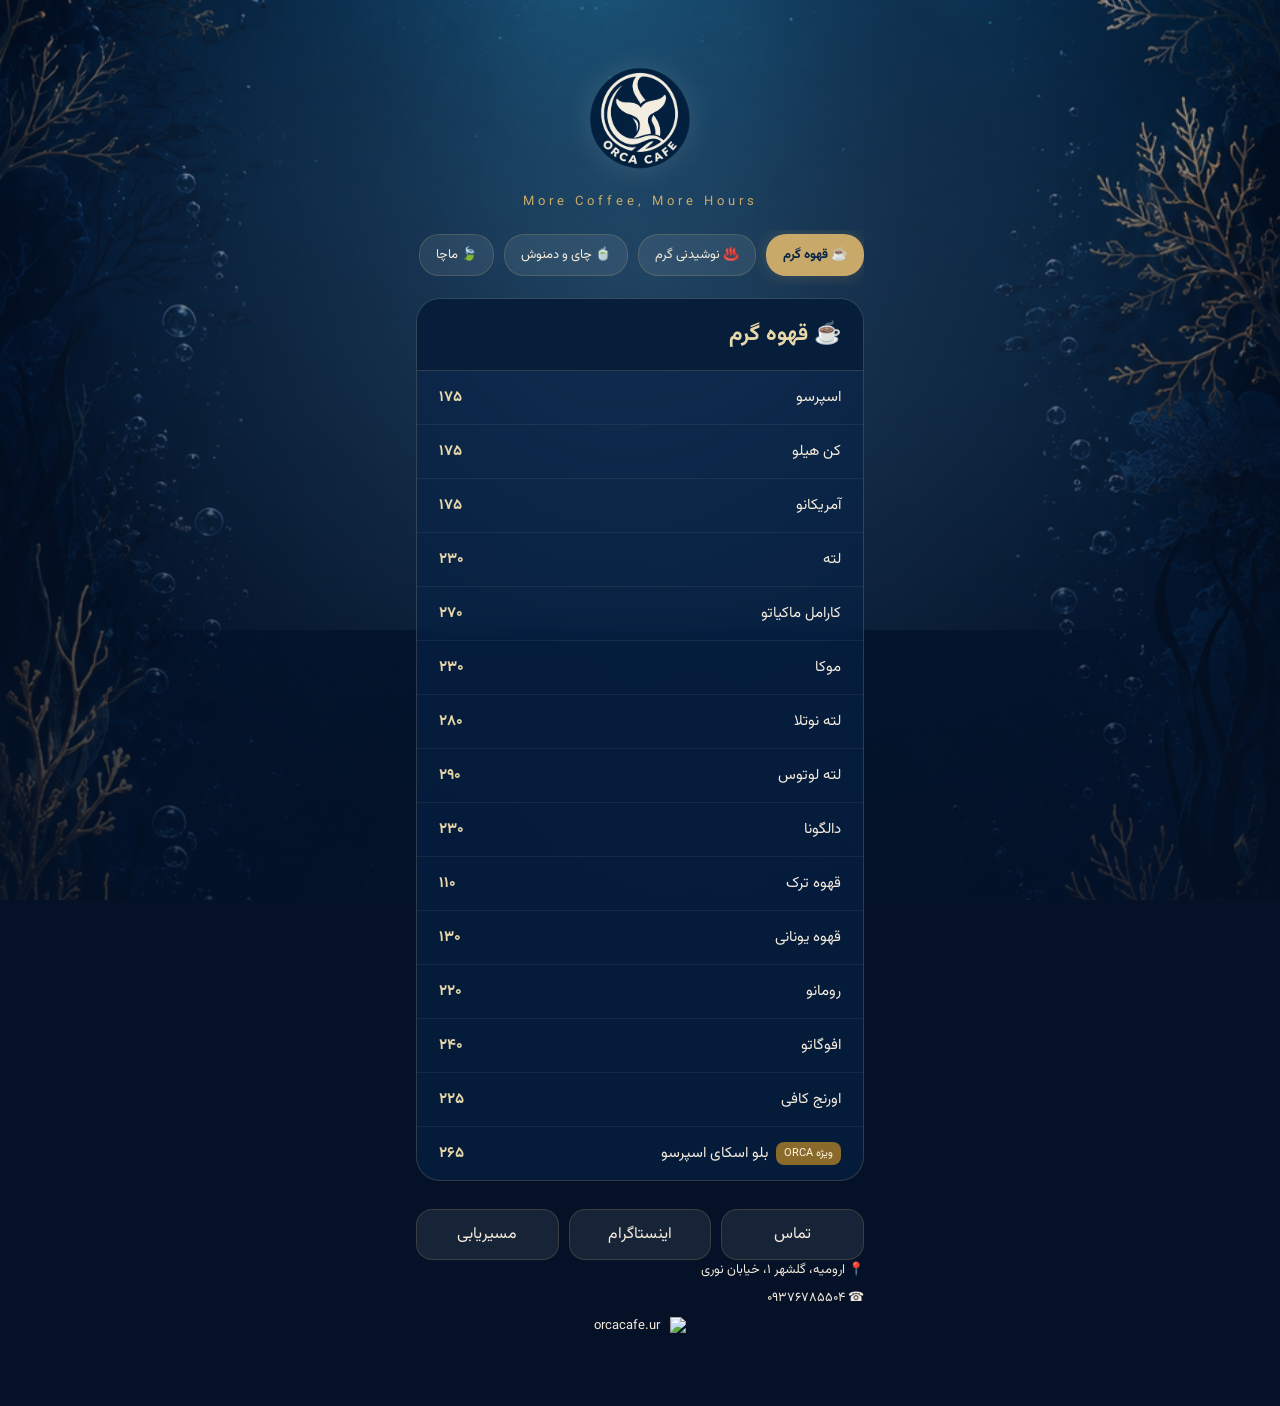
==== index.html @ fb4cee1f "Update index.html Add Instagram icon and improve navigation" ====
<!DOCTYPE html>
<html lang="fa" dir="rtl">
<head>
  <meta charset="UTF-8">
  <meta name="viewport" content="width=device-width, initial-scale=1.0">

  <title>ORCA CAFE | Menu</title>
  <meta name="theme-color" content="#041126">
  <meta name="description" content="منوی دیجیتال کافه اورکا">

  <!-- فونت فارسی -->
  <link rel="preconnect" href="https://fonts.googleapis.com">
  <link rel="preconnect" href="https://fonts.gstatic.com" crossorigin>
  <link href="https://fonts.googleapis.com/css2?family=Vazirmatn:wght@300;400;500;600;700&display=swap" rel="stylesheet">

  <link rel="stylesheet" href="style.css">
</head>

<body>

  <!-- Splash -->
  <div id="splash">

    <img src="assets/logo.png" class="splash-logo" alt="ORCA">

    <h1>ORCA</h1>
    <p>CAFE</p>

  </div>

  <!-- Background -->
  <div class="background"></div>

  <main class="container">

    <!-- Header -->
    <header class="hero">

      <img src="assets/logo.png" class="logo" alt="ORCA">

      <span class="subtitle">More Coffee, More Hours</span>

    </header>

    <!-- Category Tabs -->
    <nav id="categoryTabs" class="tabs">
      <!-- توسط JavaScript ساخته می‌شود -->
    </nav>

    <!-- Active Menu -->
    <section id="menuContainer">
      <!-- توسط JavaScript پر می‌شود -->
    </section>

    <!-- Footer -->
    <footer class="footer">
    
        <div class="footerButtons">
    
            <a href="tel:09376785504" class="btn">
                تماس
            </a>
    
            <a href="https://www.instagram.com/orcacafe.ur"
               target="_blank"
               class="btn">
                اینستاگرام
            </a>
    
            <a href="https://www.google.com/maps/search/?api=1&query=ارومیه، گلشهر ۱، خیابان نوری"
              target="_blank"
              class="btn">
              مسیریابی  
            </a>
    
        </div>
    
        <div class="info">
    
            <div class="item">
                📍 ارومیه، گلشهر ۱، خیابان نوری
            </div>
    
            <div class="item">
                ☎
                <a href="tel:09376785504">
                    ۰۹۳۷۶۷۸۵۵۰۴
                </a>
            </div>
    
            <div class="item instagram-row">
                <img src="assets/instagram.svg"
                     class="insta-icon"
                     alt="Instagram">
    
                <span>orcacafe.ur</span>
            </div>
    
        </div>
    
    </footer>

  </main>

  <script src="menu.js"></script>
  <script src="app.js"></script>

</body>
</html>
---- style.css ----
/* ======================================================
   ORCA CAFE - STYLE SHEET
   Version 1.0
====================================================== */

:root{

    --bg:#041126;
    --navy:#082347;
    --navy2:#0b2d58;

    --gold:#C8A96A;
    --gold-light:#E8D7A8;

    --text:#F5ECDD;
    --glass:rgba(8,35,71,.62);

    --border:rgba(232,215,168,.18);

}

/* ---------- Reset ---------- */

*{
    margin:0;
    padding:0;
    box-sizing:border-box;
}

html{
    scroll-behavior:smooth;
}

body{

    direction:rtl;
    font-family:'Vazirmatn',sans-serif;

    background:var(--bg);
    color:var(--text);

    min-height:100vh;
    overflow-x:hidden;

}


/* ---------- Ocean Background ---------- */

.background{

    position:fixed;
    inset:0;

    background-image:url("assets/ocean.png");
    background-size:cover;
    background-position:center;
    background-repeat:no-repeat;

    z-index:-3;

}

/* dark overlay */

.background::before{

    content:"";

    position:absolute;
    inset:0;

    background:
    linear-gradient(to bottom,
    rgba(4,17,38,.35),
    rgba(4,17,38,.60),
    rgba(4,17,38,.82));

}

/* moving light */

.background::after{

    content:"";

    position:absolute;

    width:140%;
    height:80%;

    left:-20%;
    top:-10%;

    background:
    radial-gradient(circle,
    rgba(160,220,255,.18),
    transparent 65%);

    animation:lightMove 12s ease-in-out infinite;

}

@keyframes lightMove{

    0%{transform:translateY(-20px);}
    50%{transform:translateY(30px);}
    100%{transform:translateY(-20px);}

}


/* ---------- Splash ---------- */

#splash{

    position:fixed;
    inset:0;

    background:#041126;

    display:flex;
    flex-direction:column;
    justify-content:center;
    align-items:center;

    z-index:999;

    animation:splashHide .8s ease forwards;
    animation-delay:1.2s;

}

@keyframes splashHide{

    to{
        opacity:0;
        visibility:hidden;
    }

}

.splash-logo{

    width:120px;
    margin-bottom:18px;

    animation:logoPop .8s ease;

}

@keyframes logoPop{

    from{
        transform:scale(.82);
        opacity:.2;
    }

    to{
        transform:scale(1);
        opacity:1;
    }

}

#splash h1{

    font-size:52px;
    letter-spacing:5px;
    font-weight:300;

}

#splash p{

    margin-top:8px;

    color:var(--gold);

    letter-spacing:8px;
    font-size:14px;

}


/* ---------- Layout ---------- */

.container{

    width:min(100%,480px);
    margin:auto;

    padding:22px 16px 28px;

}

.hero{

    display:flex;
    flex-direction:column;
    align-items:center;

    padding-top:42px;
    padding-bottom:18px;

}

.logo{

    width:118px;
    margin-bottom:4px;

    filter: drop-shadow(0 0 14px rgba(255,255,255,.12));

}

.hero h1{

    font-size:44px;
    font-weight:300;
    letter-spacing:3px;

}

.subtitle{

    margin-top:6px;

    color:var(--gold);

    letter-spacing:4px;
    font-size:13px;

}


/* ---------- Category Tabs ---------- */

.tabs{

    display:flex;
    flex-direction:row;
    overflow-x:auto;

    gap:10px;

    padding:4px 0 10px;

    scrollbar-width:none;

}

.tabs::-webkit-scrollbar{
    display:none;
}

.tabs button{

    flex:0 0 auto;

    border:none;

    border-radius:20px;

    padding:10px 16px;

    background:rgba(255,255,255,.08);

    color:var(--text);

    border:1px solid rgba(200,169,106,.22);

    font-family:inherit;
    font-size:13px;

    cursor:pointer;

    transition:.25s;

}

.tabs button.active{

    background:var(--gold);
    color:#082347;

    font-weight:700;

    box-shadow:0 0 18px rgba(200,169,106,.25);

}


/* ---------- Glass Card ---------- */

.menu-card{

    margin-top:12px;

    border-radius:24px;

    background:var(--glass);

    backdrop-filter:blur(12px);

    border:1px solid var(--border);

    overflow:hidden;

    animation:fadeUp .35s ease;

}

@keyframes fadeUp{

    from{
        opacity:.2;
        transform:translateY(14px);
    }

    to{
        opacity:1;
        transform:translateY(0);
    }

}

.menu-title{

    background:rgba(7,29,56,.85);

    padding:18px 22px;

    color:var(--gold-light);

    font-size:22px;
    font-weight:700;

    border-bottom:1px solid var(--border);

}


/* ---------- Rows ---------- */

.menu-row{

    display:flex;
    justify-content:space-between;
    align-items:center;

    padding:15px 22px;

    border-bottom:1px solid rgba(255,255,255,.06);

}

.menu-row:last-child{

    border-bottom:none;

}

.item-name{

    display:flex;
    align-items:center;
    gap:8px;

    font-size:15px;

}

.price{

    color:var(--gold-light);

    font-weight:700;
    font-size:15px;

}


/* ---------- Badge ---------- */

.badge{

    background:#8A6A2A;

    color:#fff7e5;

    padding:3px 8px;

    border-radius:8px;

    font-size:11px;

}


/* ---------- Footer ---------- */

.footer{

    margin-top:28px;

    padding-bottom:24px;

}

.info{

    display:flex;
    flex-direction:column;
    gap:8px;

    margin-bottom:18px;

    color:#F0E8D8;
    font-size:13px;

}

.footerButtons{

    display:grid;
    grid-template-columns:repeat(3,1fr);

    gap:10px;

}

.btn{

    text-decoration:none;

    text-align:center;

    padding:12px 8px;

    border-radius:16px;

    background:rgba(255,255,255,.08);

    color:var(--text);

    border:1px solid rgba(200,169,106,.20);

    transition:.25s;

}

.btn:hover{

    background:var(--gold);

    color:#082347;

}


/* ---------- Mobile ---------- */

@media (max-width:420px){

    .hero h1{
        font-size:38px;
    }

    .menu-title{
        font-size:20px;
    }

    .menu-row{
        padding:13px 18px;
    }

}

/* ---------- Contact Links ---------- */

.info a,
.info a:visited{

    color: var(--text);

    text-decoration: none;

}

.info a:hover{

    color: var(--gold-light);

}
.instagram-row{

    display:flex;
    justify-content:center;
    align-items:center;
    gap:8px;

}

.insta-icon{

    width:18px;
    height:18px;

}
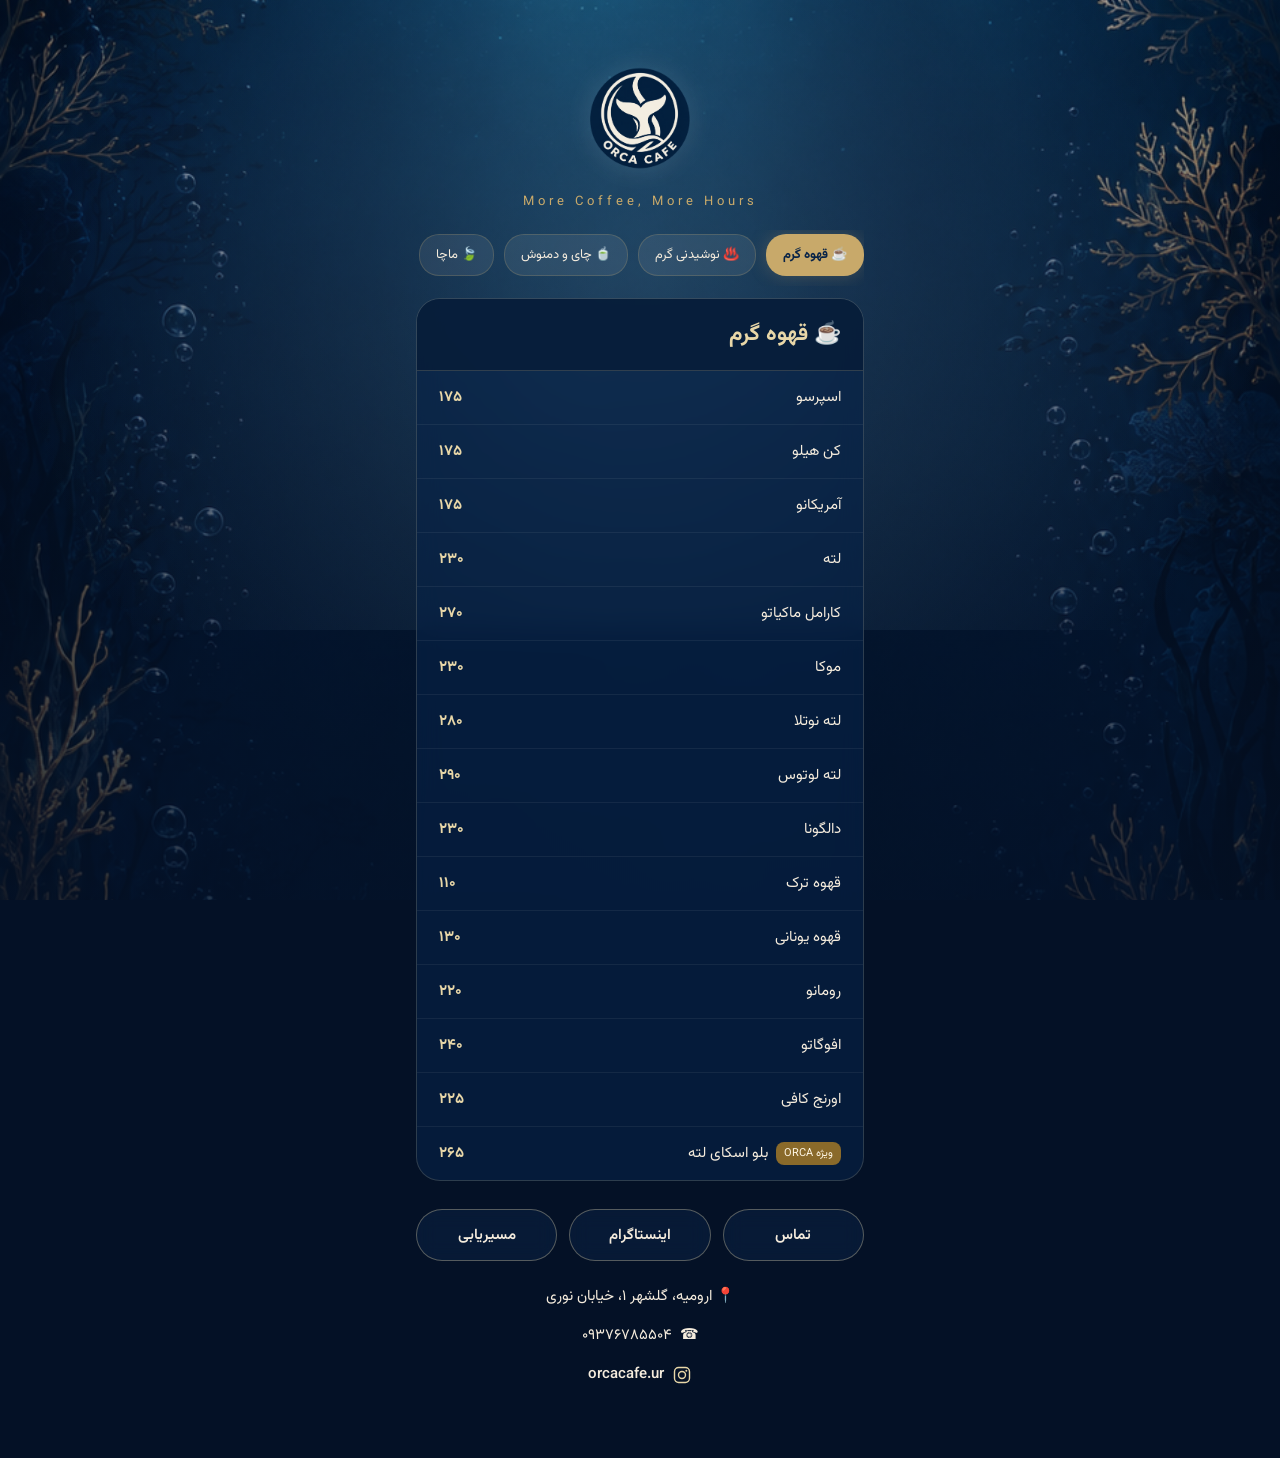
==== commit b442fa15: "Update index.html" ====
--- a/index.html
+++ b/index.html
@@ -90,11 +90,15 @@
             </div>
     
             <div class="item instagram-row">
-                <img src="assets/instagram.svg"
-                     class="insta-icon"
-                     alt="Instagram">
-    
-                <span>orcacafe.ur</span>
+              
+              <span class="social-id">
+                  orcacafe.ur
+              </span>
+              
+              <img src="assets/instagram.svg"
+                   class="insta-icon"
+                   alt="Instagram">
+
             </div>
     
         </div>
--- a/style.css
+++ b/style.css
@@ -426,27 +426,46 @@
     display:grid;
     grid-template-columns:repeat(3,1fr);
 
-    gap:10px;
+    gap:12px;
+
+    margin-bottom:22px;
 
 }
 
 .btn{
 
+    display:flex;
+    justify-content:center;
+    align-items:center;
+
+    height:52px;
+
     text-decoration:none;
 
-    text-align:center;
-
-    padding:12px 8px;
-
-    border-radius:16px;
-
-    background:rgba(255,255,255,.08);
-
-    color:var(--text);
-
-    border:1px solid rgba(200,169,106,.20);
+    color:#F5ECDD;
+
+    font-size:15px;
+    font-weight:600;
+
+    border-radius:28px;
+
+    background:rgba(14,42,82,.38);
+
+    border:1.2px solid rgba(232,215,168,.35);
+
+    backdrop-filter:blur(10px);
 
     transition:.25s;
+
+}
+
+.btn:hover{
+
+    border-color:#C8A96A;
+
+    background:rgba(18,50,95,.55);
+
+    box-shadow:0 0 18px rgba(200,169,106,.18);
 
 }
 
@@ -477,34 +496,72 @@
 
 }
 
-/* ---------- Contact Links ---------- */
-
-.info a,
-.info a:visited{
-
-    color: var(--text);
-
-    text-decoration: none;
-
-}
-
-.info a:hover{
-
-    color: var(--gold-light);
-
-}
+/* ===== Premium Footer ===== */
+
+.info{
+
+    display:flex;
+    flex-direction:column;
+
+    align-items:center;
+
+    gap:12px;
+
+    margin-top:18px;
+
+    text-align:center;
+
+}
+
+.info .item{
+
+    display:inline-flex;
+
+    align-items:center;
+    justify-content:center;
+
+    width:fit-content;
+
+    margin:0 auto;
+
+    gap:8px;
+
+    color:#F5ECDD;
+
+    font-size:15px;
+
+    line-height:1.8;
+
+}
+
 .instagram-row{
 
-    display:flex;
-    justify-content:center;
-    align-items:center;
-    gap:8px;
+    direction:ltr;
+
+}
+
+.social-id{
+
+    color:#F5ECDD;
+
+    font-weight:500;
 
 }
 
 .insta-icon{
 
-    width:18px;
-    height:18px;
-
-}
+    width:20px;
+
+    height:20px;
+
+    flex:none;
+
+}
+
+.info a{
+
+    color:#F5ECDD;
+
+    text-decoration:none;
+
+}
